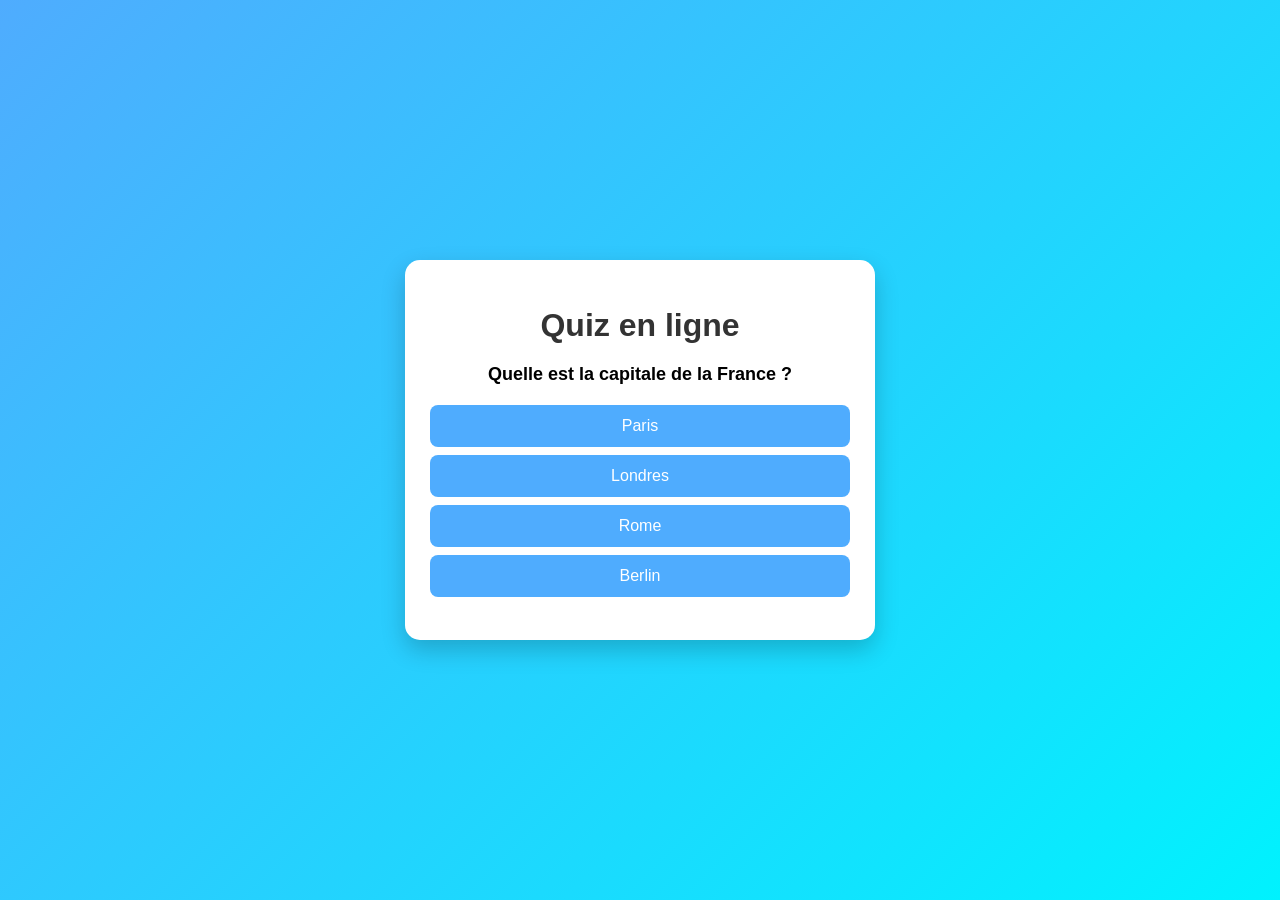
==== index.html @ 3e9d58c6 "Rename Projet web2.html to index.html" ====
<!DOCTYPE html>
<html lang="fr">
<head>
    <meta charset="UTF-8">
    <title>Quiz en ligne</title>
    <link rel="stylesheet" href="Projet web2.css">
</head>
<body>

<div class="quiz-container">
    <h1>Quiz en ligne</h1>

    <div id="question">Question ici</div>

    <div id="answers">
        <button class="btn" onclick="checkAnswer(0)"></button>
        <button class="btn" onclick="checkAnswer(1)"></button>
        <button class="btn" onclick="checkAnswer(2)"></button>
        <button class="btn" onclick="checkAnswer(3)"></button>
    </div>

    <p id="result"></p>

</div>
<script>
    let quiz = [
    {
        question: "Quelle est la capitale de la France ?",
        answers: ["Paris", "Londres", "Rome", "Berlin"],
        correct: 0
    },
    {
        question: "2 + 2 = ?",
        answers: ["3", "4", "5", "6"],
        correct: 1
    },
    {
        question: "Quelle est le Langage du web ?",
        answers: ["HTML", "Python", "C++", "Java"],
        correct: 0
    },
    {
        question: "Quelle est la capitale de la RDC ?",
        answers: ["Madrid", "Dakar", "Londre", "Kinshasa"],
        correct: 3
    },
    {
        question: "L'independance du congo ?",
        answers: ["1840", "1960", "1986", "1956"],
        correct: 1
    },
];

let current = 0;
let score = 0;

function loadQuestion() {

    if (current >= quiz.length) {
        showResult();
        return;
    }

    document.getElementById("question").innerText =
        quiz[current].question;

    let buttons = document.getElementsByClassName("btn");

    for (let i = 0; i < buttons.length; i++) {
        buttons[i].innerText =
            quiz[current].answers[i];
    }

    document.getElementById("result").innerText = "";
}

function checkAnswer(i) {

    if (i === quiz[current].correct) {
        document.getElementById("result").innerText = "Bonne réponse ";
        score++;
    } else {
        document.getElementById("result").innerText = "Mauvaise réponse ";
    }

    setTimeout(() => {
        current++;
        loadQuestion();
    }, 1000);
}


function showResult() {

    document.getElementById("question").innerText =
        "Quiz terminé";

    document.getElementById("answers").innerHTML = "";

    document.getElementById("result").innerHTML =
        "Score : " + score + " / " + quiz.length +
        "<br><br><button onclick='restartQuiz()'>Recommencer</button>";
}


function restartQuiz() {

    current = 0;
    score = 0;

    // remettre les boutons
    document.getElementById("answers").innerHTML = `
        <button class="btn" onclick="checkAnswer(0)"></button>
        <button class="btn" onclick="checkAnswer(1)"></button>
        <button class="btn" onclick="checkAnswer(2)"></button>
        <button class="btn" onclick="checkAnswer(3)"></button>
    `;

    loadQuestion();
}


window.onload = loadQuestion;
</script>

</body>
</html>
---- Projet web2.css ----
body {
    font-family: Arial, sans-serif;
    background: linear-gradient(135deg, #4facfe, #00f2fe);
    height: 100vh;
    display: flex;
    justify-content: center;
    align-items: center;
    margin: 0;
}

.quiz-container {
    background: white;
    width: 420px;
    padding: 25px;
    border-radius: 15px;
    box-shadow: 0 10px 25px rgba(0,0,0,0.2);
    text-align: center;
}

h1 {
    margin-bottom: 10px;
    color: #333;
}

#question {
    font-size: 18px;
    margin: 20px 0;
    font-weight: bold;
}

.btn {
    display: block;
    width: 100%;
    margin: 8px 0;
    padding: 12px;
    border: none;
    border-radius: 8px;
    background: #4facfe;
    color: white;
    font-size: 16px;
    cursor: pointer;
    transition: 0.3s;
}

.btn:hover {
    background: #0077ff;
    transform: scale(1.03);
}

#result {
    margin-top: 15px;
    font-size: 18px;
    font-weight: bold;
}

button {
    margin-top: 10px;
}
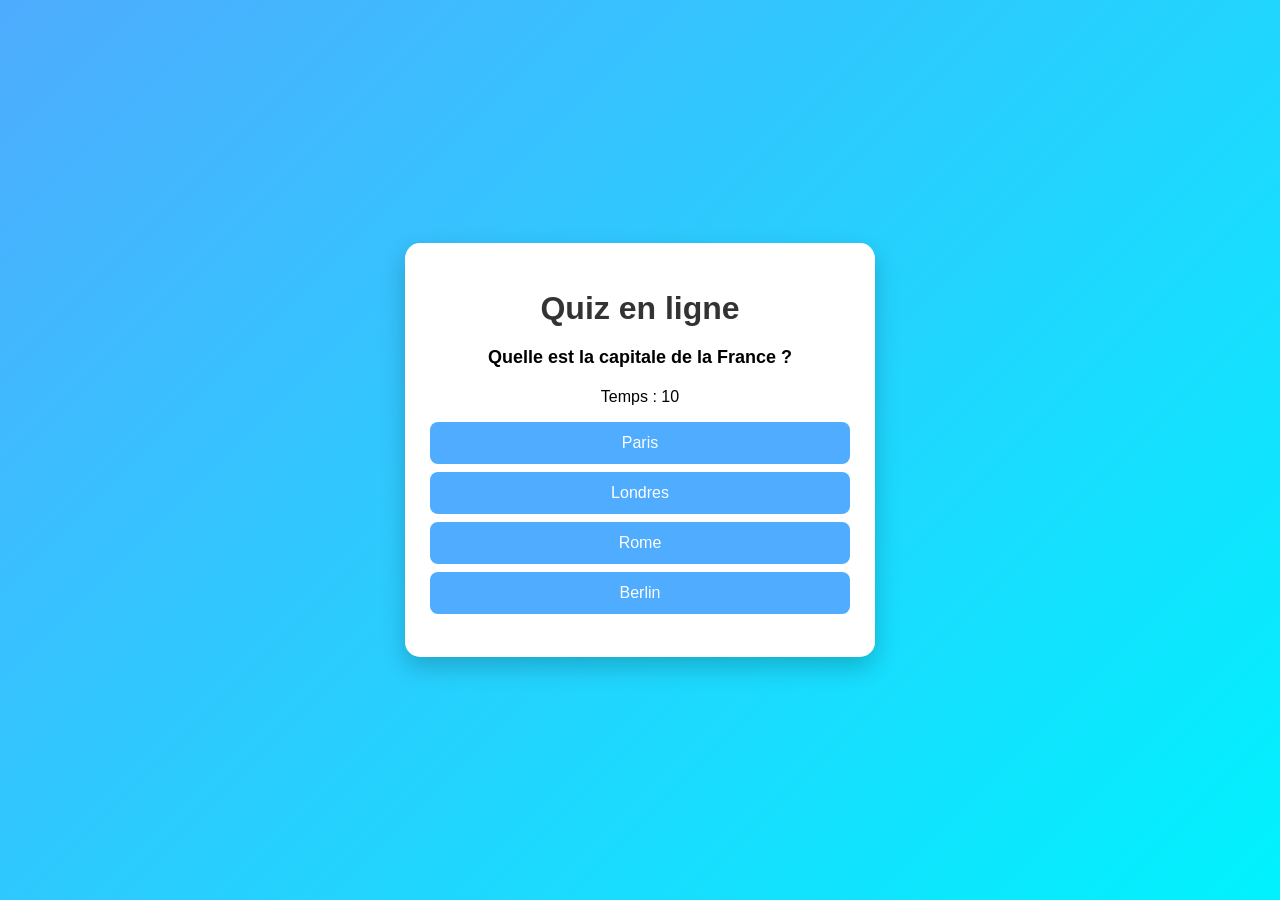
==== commit 84d095d9: "Update index.html" ====
--- a/index.html
+++ b/index.html
@@ -11,6 +11,8 @@
     <h1>Quiz en ligne</h1>
 
     <div id="question">Question ici</div>
+
+    <p id="timer"></p>
 
     <div id="answers">
         <button class="btn" onclick="checkAnswer(0)"></button>
@@ -54,6 +56,9 @@
 let current = 0;
 let score = 0;
 
+let time = 10;
+let timer;
+
 function loadQuestion() {
 
     if (current >= quiz.length) {
@@ -64,7 +69,8 @@
     document.getElementById("question").innerText =
         quiz[current].question;
 
-    let buttons = document.getElementsByClassName("btn");
+    let buttons =
+        document.getElementsByClassName("btn");
 
     for (let i = 0; i < buttons.length; i++) {
         buttons[i].innerText =
@@ -72,20 +78,53 @@
     }
 
     document.getElementById("result").innerText = "";
+
+    startTimer();   // timer ici
+}
+
+function startTimer() {
+
+    time = 10;
+
+    clearInterval(timer);
+
+    timer = setInterval(function () {
+
+        document.getElementById("timer").innerText =
+            "Temps : " + time;
+
+        time--;
+
+        if (time < 0) {
+
+            clearInterval(timer);
+
+            current++;
+            loadQuestion();
+
+        }
+
+    }, 1000);
 }
 
 function checkAnswer(i) {
 
+    clearInterval(timer);
+
     if (i === quiz[current].correct) {
-        document.getElementById("result").innerText = "Bonne réponse ";
         score++;
+        document.getElementById("result").innerText =
+            "Bonne réponse";
     } else {
-        document.getElementById("result").innerText = "Mauvaise réponse ";
+        document.getElementById("result").innerText =
+            "Mauvaise réponse";
     }
 
-    setTimeout(() => {
+    setTimeout(function () {
+
         current++;
         loadQuestion();
+
     }, 1000);
 }
 
